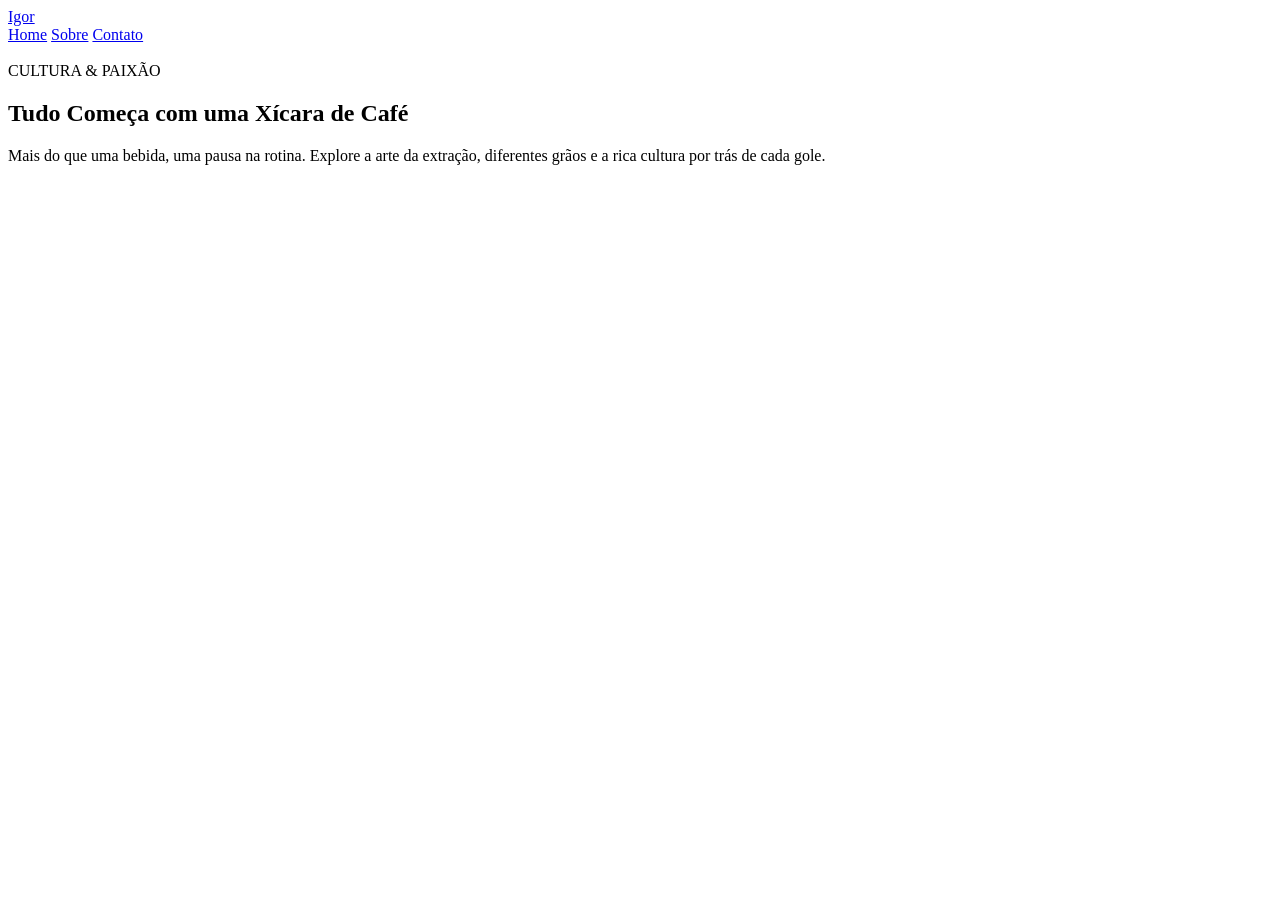
==== index.html @ adb65816 "Add initial HTML structure for the webpage" ====
<!DOCTYPE html>
<html lang="en">
<head>
    <meta charset="UTF-8">
    <meta name="viewport" content="width=device-width, initial-scale=1.0">
    <title>Document</title>
    <link rel="stylesheet" href="style.css">
</head>
<body>
    <header>
        <a href="#" class="logo">Igor</a>

        <nav>
            <a href="#" class="active">Home</a>
            <a href="#" >Sobre</a>
            <a href="#" >Contato</a>
        </nav>
    </header>
    <section class="home">
        <div class = "home-img">
            <img src="capuccino imagem.png" alt="">
        </div>
        <div class="home-content">
        <span>CULTURA & PAIXÃO</span>
        <h1>Tudo Começa com uma Xícara de Café</h1>
        <p>
            Mais do que uma bebida, uma pausa na rotina. Explore a arte da extração, 
            diferentes grãos e a rica cultura por trás de cada gole.
        </p>
    </div>
    </section>
</body>
</html>
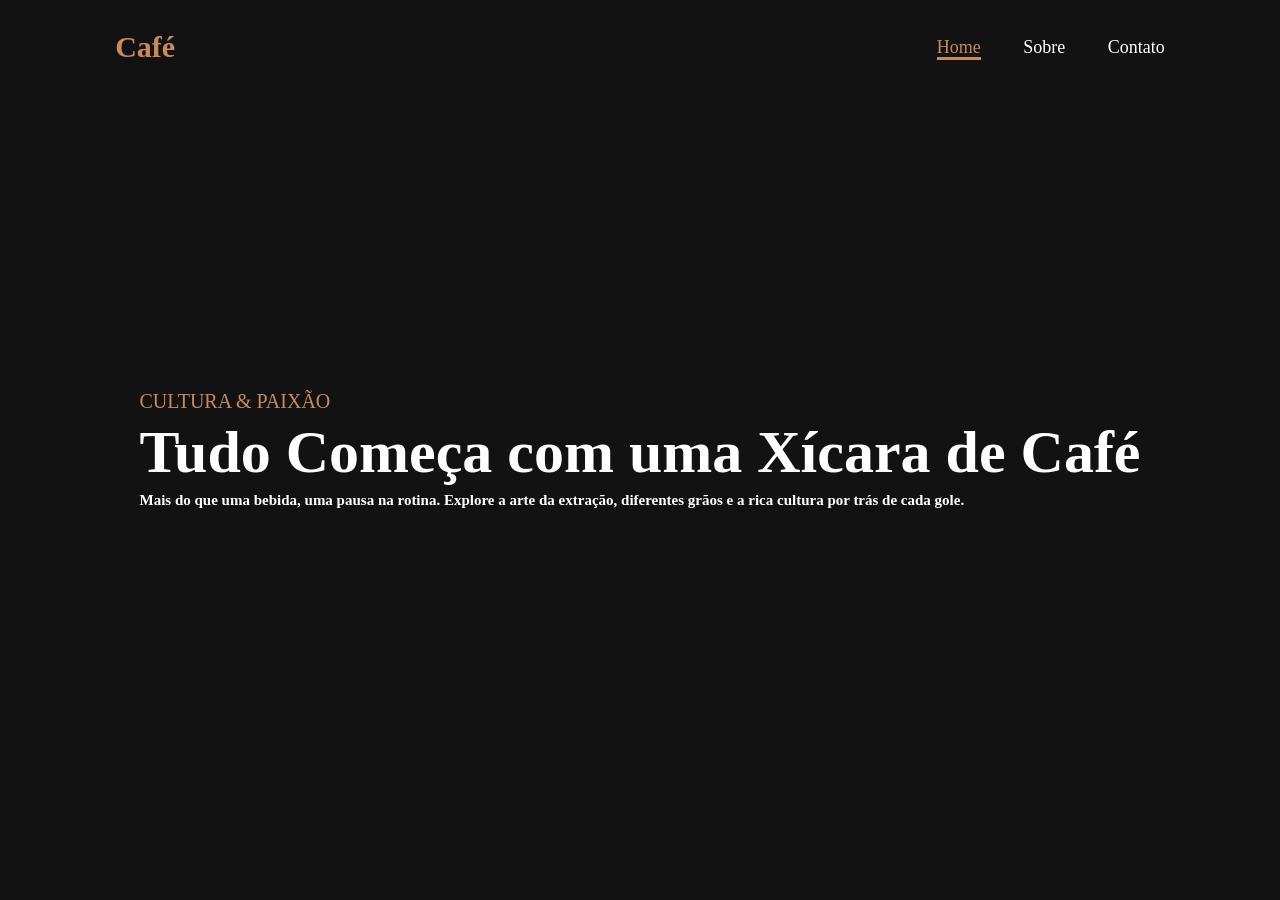
==== commit 892712af: "Update index.html" ====
--- a/index.html
+++ b/index.html
@@ -8,18 +8,15 @@
 </head>
 <body>
     <header>
-        <a href="#" class="logo">Igor</a>
+        <a href="#" class="logo">Café</a>
 
         <nav>
-            <a href="#" class="active">Home</a>
-            <a href="#" >Sobre</a>
-            <a href="#" >Contato</a>
+            <a href="index.html" class="active">Home</a>
+            <a href="sobre.html" >Sobre</a>
+            <a href="contato.html" >Contato</a>
         </nav>
     </header>
     <section class="home">
-        <div class = "home-img">
-            <img src="capuccino imagem.png" alt="">
-        </div>
         <div class="home-content">
         <span>CULTURA & PAIXÃO</span>
         <h1>Tudo Começa com uma Xícara de Café</h1>
@@ -27,7 +24,8 @@
             Mais do que uma bebida, uma pausa na rotina. Explore a arte da extração, 
             diferentes grãos e a rica cultura por trás de cada gole.
         </p>
-    </div>
+        </div>
+        
     </section>
 </body>
 </html>
--- a/style.css
+++ b/style.css
@@ -0,0 +1,105 @@
+*{
+    margin: 0;
+    padding: 0;
+    box-sizing: border-box;
+    text-decoration: none;
+    border: none;
+    outline: none;
+}
+
+html{
+    font-size: 62.5%;
+}
+
+body{
+    width: 100%;
+    height: 100vh;
+    overflow-x: hidden;
+    background-color: #121212;
+    color: white;
+}
+
+header{
+    margin-top: 20px;
+    position: fixed;
+    top: 0;
+    left: 0;
+    width: 100%;
+    padding: 1rem 9%;
+    background-color: transparent;
+    filter: drop-shadow(10px);
+    display: flex;
+    justify-content: space-between;
+    align-items: center;
+    z-index: 100;
+}
+
+.logo{
+    font-size: 3rem;
+    color: #C88A58;
+    font-weight: 800;
+    cursor: pointer;
+    transition: 0.5 ease;
+}
+
+.logo:hover{
+    transform: scale(1.1);
+}
+
+nav a{
+    font-size: 1.8rem;
+    color: white;
+    margin-left: 4rem;
+    font-weight: 500;
+    transition: 0.3 ease;
+    border-bottom: 3px solid transparent;
+}
+
+nav a:hover,
+nav a.active{
+    color: #C88A58;
+    border-bottom: 3px solid #C88A58;
+}
+
+.home {
+    display: flex;
+    justify-content: center;
+    align-items: center;
+    gap: 8rem;
+    min-height: 100vh; 
+    padding: 0 9%;      
+}
+
+.home .home-content h1 {
+    font-size: 6rem;
+    font-weight: 700;
+    line-height: 1.3; 
+}
+
+.home .home-content p {
+    font-size: 1.5rem;
+    font-weight: 700;
+    line-height: 1.3; 
+}
+
+span{
+    font-size: 2rem;
+    color: #C88A58;
+}
+
+.home-content h3{
+    font-size: 4rem;
+    margin-bottom: 1rem;
+    font-weight: 700;
+}
+
+.home-img {
+    border-radius: 50%;
+}
+
+.home-img img{
+    postition: relative;
+    width: 32vw;
+    border-radius: 50%;
+    box-shadow: 0 0 25px solid #C88A58;
+}
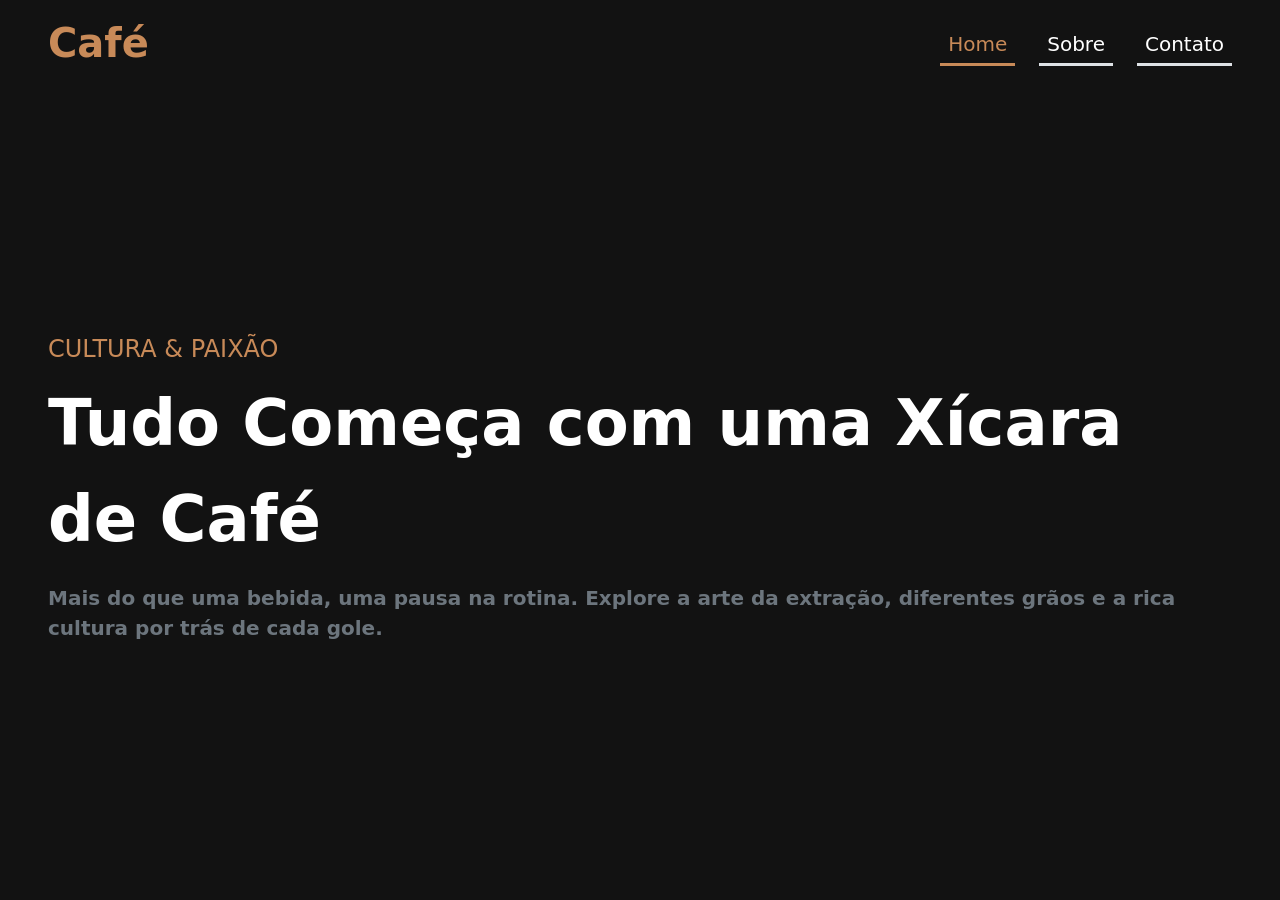
==== commit 37a07e54: "Refactor index.html to use Bootstrap and update content Updated the HTML structure to include Bootst" ====
--- a/index.html
+++ b/index.html
@@ -1,31 +1,65 @@
 <!DOCTYPE html>
-<html lang="en">
+<html lang="pt-BR">
 <head>
     <meta charset="UTF-8">
     <meta name="viewport" content="width=device-width, initial-scale=1.0">
-    <title>Document</title>
-    <link rel="stylesheet" href="style.css">
+    <title>Café</title>
+    <link href="https://cdn.jsdelivr.net/npm/bootstrap@5.3.3/dist/css/bootstrap.min.css" rel="stylesheet">
 </head>
-<body>
-    <header>
-        <a href="#" class="logo">Café</a>
+<body class="text-white min-vh-100 overflow-x-hidden" style="background-color: #121212;">
 
-        <nav>
-            <a href="index.html" class="active">Home</a>
-            <a href="sobre.html" >Sobre</a>
-            <a href="contato.html" >Contato</a>
-        </nav>
-    </header>
-    <section class="home">
+    
+   <nav class="navbar navbar-expand-md fixed-top px-5 w-100" style="background-color: #121212; top: 0; z-index: 100;">
+    <div class="container-fluid px-0">
+        
+                                                    
+        <a href="#" class="navbar-brand fs-1 fw-bold" style="color: #C88A58; transition: 0.5s;" onmouseover="this.style.transform='scale(1.1)'" onmouseout="this.style.transform='scale(1)'">Café</a>
+
+       
+        <button class="navbar-toggler border-0 shadow-none" type="button" data-bs-toggle="offcanvas" data-bs-target="#offcanvasNavbar" aria-controls="offcanvasNavbar" aria-label="Alternar navegação">
+            <span class="navbar-toggler-icon" style="filter: invert(1);"></span>
+        </button>
+
+        <!-- Menu Lateral (Offcanvas) que desliza da direita (offcanvas-end) -->
+        <div class="offcanvas offcanvas-end text-bg-dark" tabindex="-1" id="offcanvasNavbar" aria-labelledby="offcanvasNavbarLabel" style="background-color: #121212 !important;">
+            
+            <!-- Cabeçalho do menu no celular (com botão de fechar X) -->
+            <div class="offcanvas-header border-bottom border-secondary">
+                <h5 class="offcanvas-title" id="offcanvasNavbarLabel" style="color: #C88A58;">Menu</h5>
+                <button type="button" class="btn-close btn-close-white" data-bs-dismiss="offcanvas" aria-label="Fechar"></button>
+            </div>
+
+            
+            <div class="offcanvas-body">
+                <ul class="navbar-nav justify-content-end flex-grow-1 align-items-start align-items-md-center">
+                    <li class="nav-item ms-md-4 mb-3 mb-md-0">
+                        <a href="index.html" class="nav-link fs-5 fw-medium pb-1 active" style="color: #C88A58 !important; border-bottom: 3px solid #C88A58;">Home</a>
+                    </li>
+                    <li class="nav-item ms-md-4 mb-3 mb-md-0">
+                        <a href="sobre.html" class="nav-link fs-5 fw-medium text-white pb-1 border-bottom border-3 border-transparent" onmouseover="this.style.color='#C88A58'; this.style.borderColor='#C88A58'" onmouseout="this.style.color='white'; this.style.borderColor='transparent'">Sobre</a>
+                    </li>
+                    <li class="nav-item ms-md-4 mb-3 mb-md-0">
+                        <a href="contato.html" class="nav-link fs-5 fw-medium text-white pb-1 border-bottom border-3 border-transparent" onmouseover="this.style.color='#C88A58'; this.style.borderColor='#C88A58'" onmouseout="this.style.color='white'; this.style.borderColor='transparent'">Contato</a>
+                    </li>
+                </ul>
+            </div>
+        </div>
+
+    </div>
+</nav>
+
+    <section class="d-flex justify-content-center align-items-center min-vh-100 px-5" style="padding-top: 90px;">
         <div class="home-content">
-        <span>CULTURA & PAIXÃO</span>
-        <h1>Tudo Começa com uma Xícara de Café</h1>
-        <p>
-            Mais do que uma bebida, uma pausa na rotina. Explore a arte da extração, 
-            diferentes grãos e a rica cultura por trás de cada gole.
-        </p>
+            <span class="fs-4 d-block mb-2" style="color: #C88A58;">CULTURA & PAIXÃO</span>
+            <h1 class="display-3 fw-bold lh-base mb-3">Tudo Começa com uma Xícara de Café</h1>
+            <p class="fs-5 fw-bold lh-base text-secondary">
+                Mais do que uma bebida, uma pausa na rotina. Explore a arte da extração, 
+                diferentes grãos e a rica cultura por trás de cada gole.
+            </p>
         </div>
-        
     </section>
+
+    <!-- Script JS do Bootstrap (Obrigatório para o menu hambúrguer funcionar) -->
+    <script src="https://cdn.jsdelivr.net/npm/bootstrap@5.3.3/dist/js/bootstrap.bundle.min.js"></script>
 </body>
 </html>
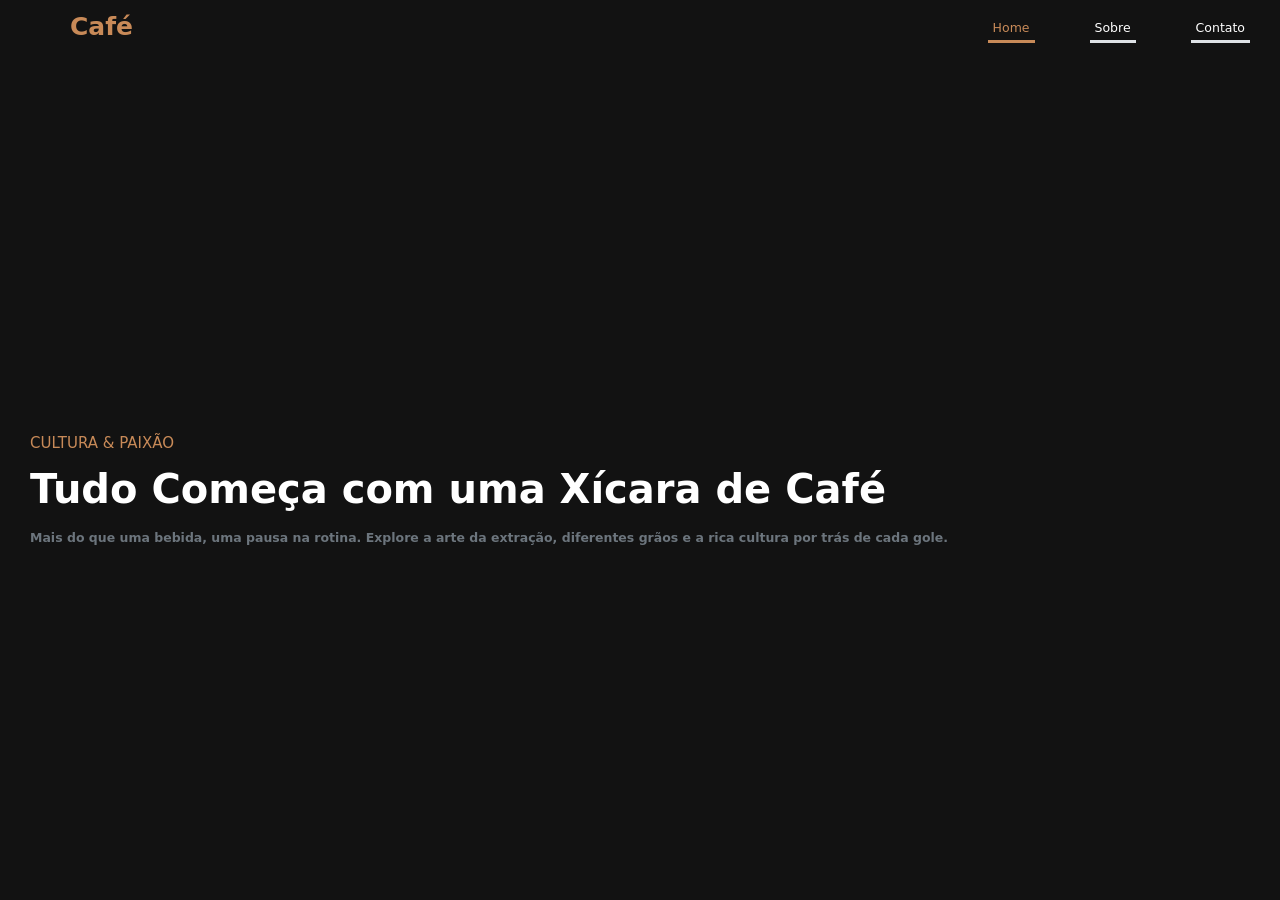
==== commit a6e14004: "Add contato.css stylesheet link Added a link to 'contato.css' for additional styling." ====
--- a/index.html
+++ b/index.html
@@ -5,6 +5,7 @@
     <meta name="viewport" content="width=device-width, initial-scale=1.0">
     <title>Café</title>
     <link href="https://cdn.jsdelivr.net/npm/bootstrap@5.3.3/dist/css/bootstrap.min.css" rel="stylesheet">
+    <link href="contato.css" rel="stylesheet">
 </head>
 <body class="text-white min-vh-100 overflow-x-hidden" style="background-color: #121212;">
 
@@ -20,7 +21,7 @@
             <span class="navbar-toggler-icon" style="filter: invert(1);"></span>
         </button>
 
-        <!-- Menu Lateral (Offcanvas) que desliza da direita (offcanvas-end) -->
+       
         <div class="offcanvas offcanvas-end text-bg-dark" tabindex="-1" id="offcanvasNavbar" aria-labelledby="offcanvasNavbarLabel" style="background-color: #121212 !important;">
             
             <!-- Cabeçalho do menu no celular (com botão de fechar X) -->
@@ -59,7 +60,7 @@
         </div>
     </section>
 
-    <!-- Script JS do Bootstrap (Obrigatório para o menu hambúrguer funcionar) -->
+
     <script src="https://cdn.jsdelivr.net/npm/bootstrap@5.3.3/dist/js/bootstrap.bundle.min.js"></script>
 </body>
 </html>
--- a/contato.css
+++ b/contato.css
@@ -0,0 +1,116 @@
+*{
+    margin: 0;
+    padding: 0;
+    box-sizing: border-box;
+    text-decoration: none;
+    border: none;
+    outline: none;
+}
+
+html{
+    font-size: 62.5%;
+}
+
+body{
+    width: 100%;
+    height: 100vh;
+    overflow-x: hidden;
+    background-color: #121212;
+    color: white;
+}
+
+header{
+    margin-top: 20px;
+    position: fixed;
+    top: 0;
+    left: 0;
+    width: 100%;
+    padding: 1rem 9%;
+    background-color: transparent;
+    filter: drop-shadow(10px);
+    display: flex;
+    justify-content: space-between;
+    align-items: center;
+    z-index: 100;
+}
+
+.logo{
+    font-size: 3rem;
+    color: #C88A58;
+    font-weight: 800;
+    cursor: pointer;
+    transition: 0.5 ease;
+}
+
+.logo:hover{
+    transform: scale(1.1);
+}
+
+nav a{
+    font-size: 1.8rem;
+    color: white;
+    margin-left: 4rem;
+    font-weight: 500;
+    transition: 0.3 ease;
+    border-bottom: 3px solid transparent;
+}
+
+nav a:hover,
+nav a.active{
+    color: #C88A58;
+    border-bottom: 3px solid #C88A58;
+}
+
+.home {
+    display: flex;
+    justify-content: center;
+    align-items: flex-start;
+    gap: 8rem;
+    min-height: 100vh; 
+    padding: 15rem 9% 5rem;    
+}
+
+.home-content {
+    width: 100%;
+}
+
+.contato {
+    width: 50rem;
+    margin: 0 auto;
+}
+
+.contato h2 {
+    font-size: 3rem;
+    color: #C88A58;
+    text-align: center;
+    margin-bottom: 2rem;
+}
+
+form {
+    display: flex;
+    flex-direction: column;
+    gap: 1.5rem;
+}
+
+input,
+textarea {
+    padding: 1.5rem;
+    border-radius: 1rem;
+    background-color: #222;
+    color: white;
+    font-size: 1.6rem;
+}
+
+textarea {
+    height: 15rem;
+    resize: none;
+}
+
+button {
+    padding: 1.5rem;
+    border-radius: 1rem;
+    background-color: #C88A58;
+    color: white;
+    font-size: 1.6rem;
+    cursor: pointer;
+}
